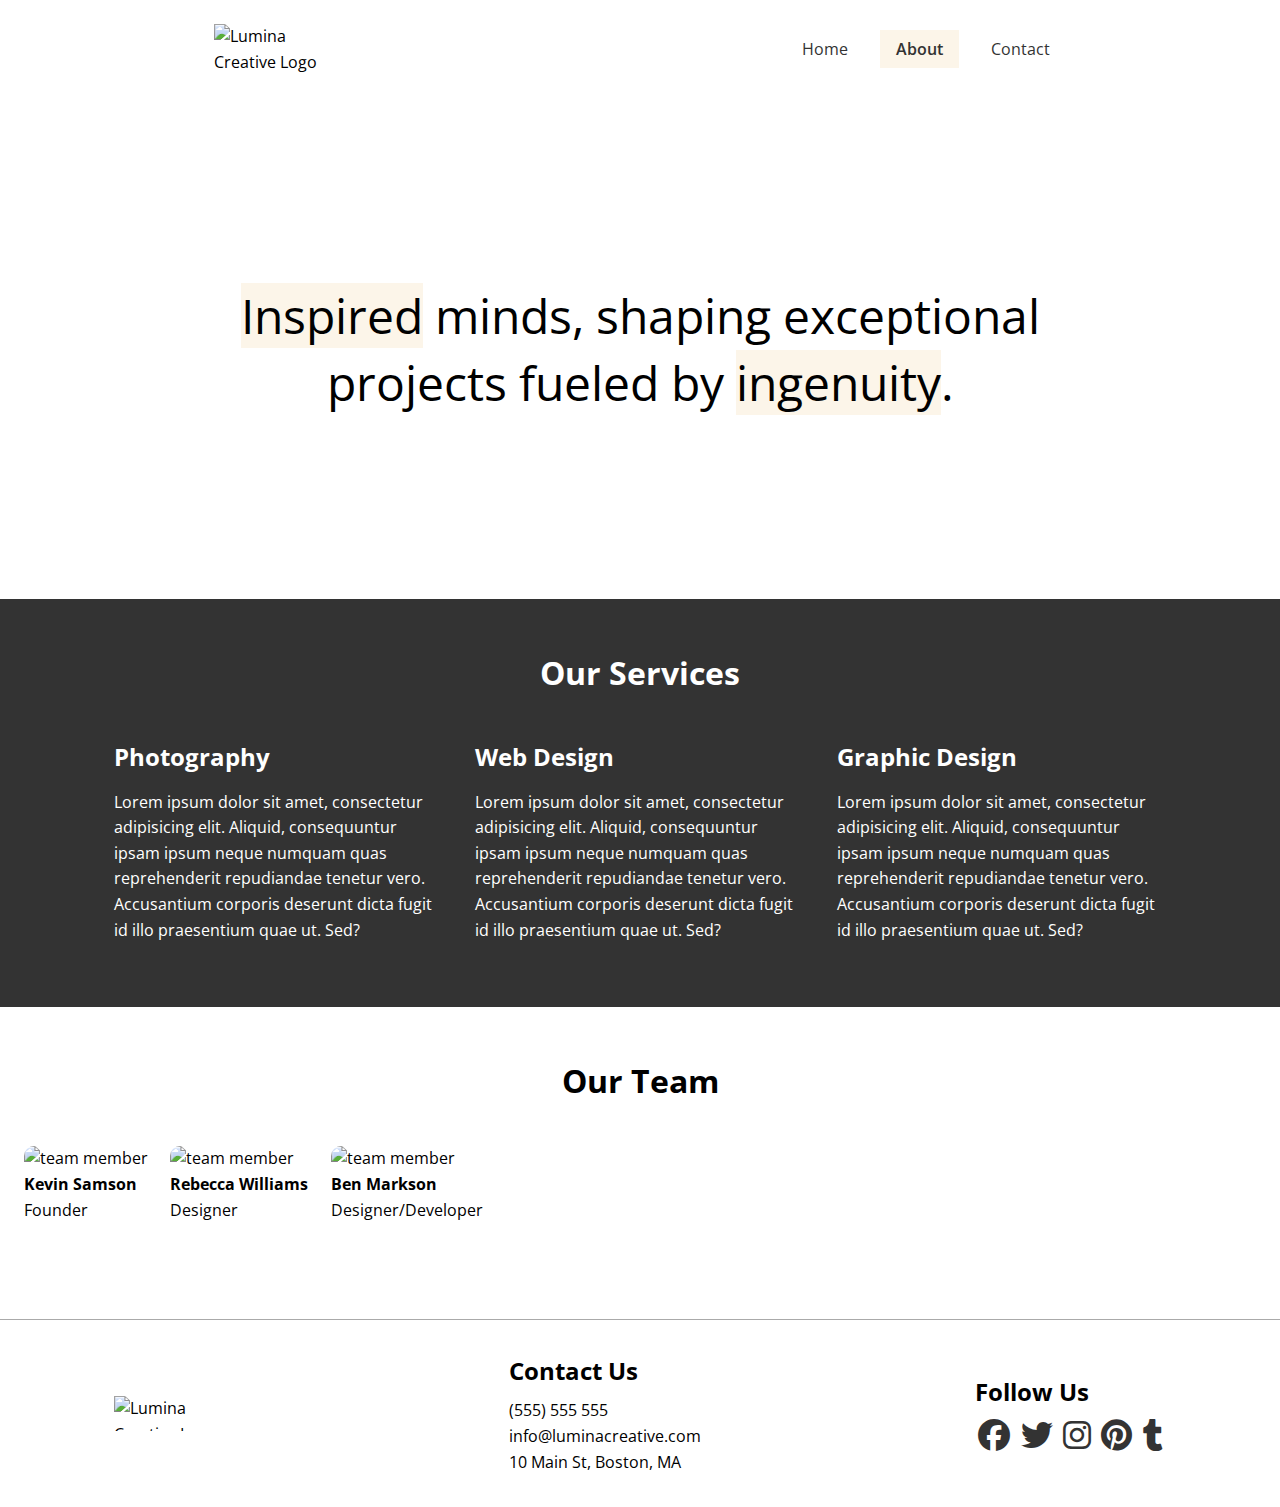
==== about.html @ f2e3da00 "Add initial Lumina Creative website structure and styling" ====
<!doctype html>
<html lang="en">
  <head>
    <meta charset="UTF-8" />
    <meta
      name="viewport"
      content="width=device-width, user-scalable=no, initial-scale=1.0, maximum-scale=1.0, minimum-scale=1.0"
    />
    <meta http-equiv="X-UA-Compatible" content="ie=edge" />
    <title>About Lumina Creative</title>

    <!-- Google Fonts CDN -->
    <link rel="preconnect" href="https://fonts.googleapis.com" />
    <link rel="preconnect" href="https://fonts.gstatic.com" crossorigin />
    <link
      href="https://fonts.googleapis.com/css2?family=Open+Sans:ital,wght@0,300..800;1,300..800&display=swap"
      rel="stylesheet"
    />

    <!-- FontAwesome CDN -->
    <link
      rel="stylesheet"
      href="https://cdnjs.cloudflare.com/ajax/libs/font-awesome/6.7.2/css/all.min.css"
      integrity="sha512-Evv84Mr4kqVGRNSgIGL/F/aIDqQb7xQ2vcrdIwxfjThSH8CSR7PBEakCr51Ck+w+/U6swU2Im1vVX0SVk9ABhg=="
      crossorigin="anonymous"
      referrerpolicy="no-referrer"
    />

    <link rel="shortcut icon" href="images/favicon.ico" type="image/x-icon" />

    <link rel="stylesheet" href="css/styles.css" />
  </head>
  <body>
    <header class="header">
      <div class="container container-sm header-flex">
        <img src="images/logo.png" alt="Lumina Creative Logo" class="logo" />
        <nav>
          <ul class="main-menu">
            <li><a href="/">Home</a></li>
            <li><a href="about.html" class="current">About</a></li>
            <li><a href="contact.html">Contact</a></li>
          </ul>
        </nav>
      </div>
    </header>

    <section class="hero">
      <div class="container container-sm">
        <h2>
          <span class="bg-primary">Inspired</span> minds, shaping exceptional
          projects fueled by <span class="bg-primary">ingenuity</span>.
        </h2>
      </div>
    </section>

    <section class="services">
      <div class="container">
        <h2 class="section-heading">Our Services</h2>
        <div class="services-flex">
          <div class="service-item">
            <h4>Photography</h4>
            <p>
              Lorem ipsum dolor sit amet, consectetur adipisicing elit. Aliquid,
              consequuntur ipsam ipsum neque numquam quas reprehenderit
              repudiandae tenetur vero. Accusantium corporis deserunt dicta
              fugit id illo praesentium quae ut. Sed?
            </p>
          </div>

          <div class="service-item">
            <h4>Web Design</h4>
            <p>
              Lorem ipsum dolor sit amet, consectetur adipisicing elit. Aliquid,
              consequuntur ipsam ipsum neque numquam quas reprehenderit
              repudiandae tenetur vero. Accusantium corporis deserunt dicta
              fugit id illo praesentium quae ut. Sed?
            </p>
          </div>

          <div class="service-item">
            <h4>Graphic Design</h4>
            <p>
              Lorem ipsum dolor sit amet, consectetur adipisicing elit. Aliquid,
              consequuntur ipsam ipsum neque numquam quas reprehenderit
              repudiandae tenetur vero. Accusantium corporis deserunt dicta
              fugit id illo praesentium quae ut. Sed?
            </p>
          </div>
        </div>
      </div>
    </section>

    <section class="team">
        <div class="container container-lg">
            <h2 class="section-heading">Our Team</h2>
            <div class="team-flex">
                <div class="team-item">
                    <img src="images/team1.jpg" alt="team member" />
                    <h4>Kevin Samson</h4>
                    <p>Founder</p>
                </div>
                <div class="team-item">
                    <img src="images/team2.jpg" alt="team member" />
                    <h4>Rebecca Williams</h4>
                    <p>Designer</p>
                </div>
                <div class="team-item">
                    <img src="images/team3.jpg" alt="team member" />
                    <h4>Ben Markson</h4>
                    <p>Designer/Developer</p>
                </div>
            </div>
        </div>
    </section>

    <footer class="footer">
      <div class="container footer-flex">
        <img src="images/logo.png" alt="Lumina Creative Logo" />
        <div class="contact">
          <h3>Contact Us</h3>
          <ul>
            <li>(555) 555 555</li>
            <li>info@luminacreative.com</li>
            <li>10 Main St, Boston, MA</li>
          </ul>
        </div>

        <div class="social">
          <h3>Follow Us</h3>
          <a href="#"><i class="fab fa-facebook fa-2x"></i> </a>
          <a href="#"><i class="fab fa-twitter fa-2x"></i> </a>
          <a href="#"><i class="fab fa-instagram fa-2x"></i> </a>
          <a href="#"><i class="fab fa-pinterest fa-2x"></i> </a>
          <a href="#"><i class="fab fa-tumblr fa-2x"></i> </a>
        </div>
      </div>
    </footer>
  </body>
</html>
---- css/styles.css ----
:root {
  --primary-color: #fcf5e9;
}

* {
  margin: 0;
  padding: 0;
  box-sizing: border-box;
}

body {
  font-family: "Open Sans", sans-serif;
  line-height: 1.6;
}

a {
  text-decoration: none;
  color: #333;
}

ul {
  list-style: none;
}

img {
  max-width: 100%;
}

body {
  background: #fff;
}

/* utility classes */

.bg-primary {
  background: var(--primary-color);
}

.section-heading {
    font-size: 2rem;
    text-align: center;
    margin-bottom: 40px;
}

/* container */

.container {
  max-width: 1100px;
  margin: 0 auto;
  padding: 0 1.5rem;
}

.container-lg {
  max-width: 1400px;
}

.container-sm {
  max-width: 900px;
}

/* Header */

.header {
  margin: 1.5rem auto;
}

.header .logo {
  width: 130px;
}

.header .header-flex {
  display: flex;
  justify-content: space-between;
  align-items: center;
}

.header .main-menu {
  display: flex;
  gap: 1rem;
}

.header .main-menu a {
  padding: 0.5rem 1rem;
}

.header .main-menu a:hover {
  background: var(--primary-color);
}

.current {
  background: var(--primary-color);
  font-weight: 600;
}

/* Hero */
.hero {
  height: 500px;
  display: flex;
  justify-content: center;
  align-items: center;
  text-align: center;
}

.hero h2 {
  font-size: 3rem;
  line-height: 1.4;
  font-weight: normal;
}

/* Gallery */

.gallery-flex {
  display: flex;
  justify-content: center;
  flex-wrap: wrap;
  gap: 1.25rem;
}

.gallery-item {
  width: calc(33.33% - 1.25rem);
  border-radius: 8px;
}

.gallery-item img {
  border-radius: 10px;
}

.gallery-item:hover {
  opacity: 0.9;
}

/* Footer */

.footer {
  border-top: 1px solid #aaa;
  padding: 2rem 1.5rem;
  margin-top: 2rem;
}

.footer .footer-flex {
  display: flex;
  justify-content: space-between;
  align-items: center;
}

.footer img {
  width: 120px;
  height: 35px;
}

.footer h3 {
  font-size: 1.5rem;
  margin-bottom: 0.5rem;
}

.footer a {
  margin: 0.2rem;
}

/* Services */

.services {
    background: #333;
    color: #fff;
    padding: 3rem 0 4rem;
}

.services-flex {
    display: flex;
    gap: 2rem;
}

.service-item h4 {
    font-size: 1.5rem;
    margin-bottom: 0.8rem;
}

/* Team */

.team {
    padding: 3rem 0 4rem;
}

.team-flex {
    display: flex;
    gap: 1.4rem;
}

.team img {
    border-radius: 10px;
}

/* Media Queries */

@media (max-width: 768px) {
  .header .header-flex,
  .footer-flex, .services .services-flex, .team .team-flex {
    flex-direction: column;
    gap: 1.5rem;
  }

  .hero {
    height: 300px;
  }

  .hero h2 {
    font-size: 1.8rem;
  }

  .gallery-item {
    width: calc(50% - 20px);
  }

  .footer-flex {
    text-align: center;
  }
}
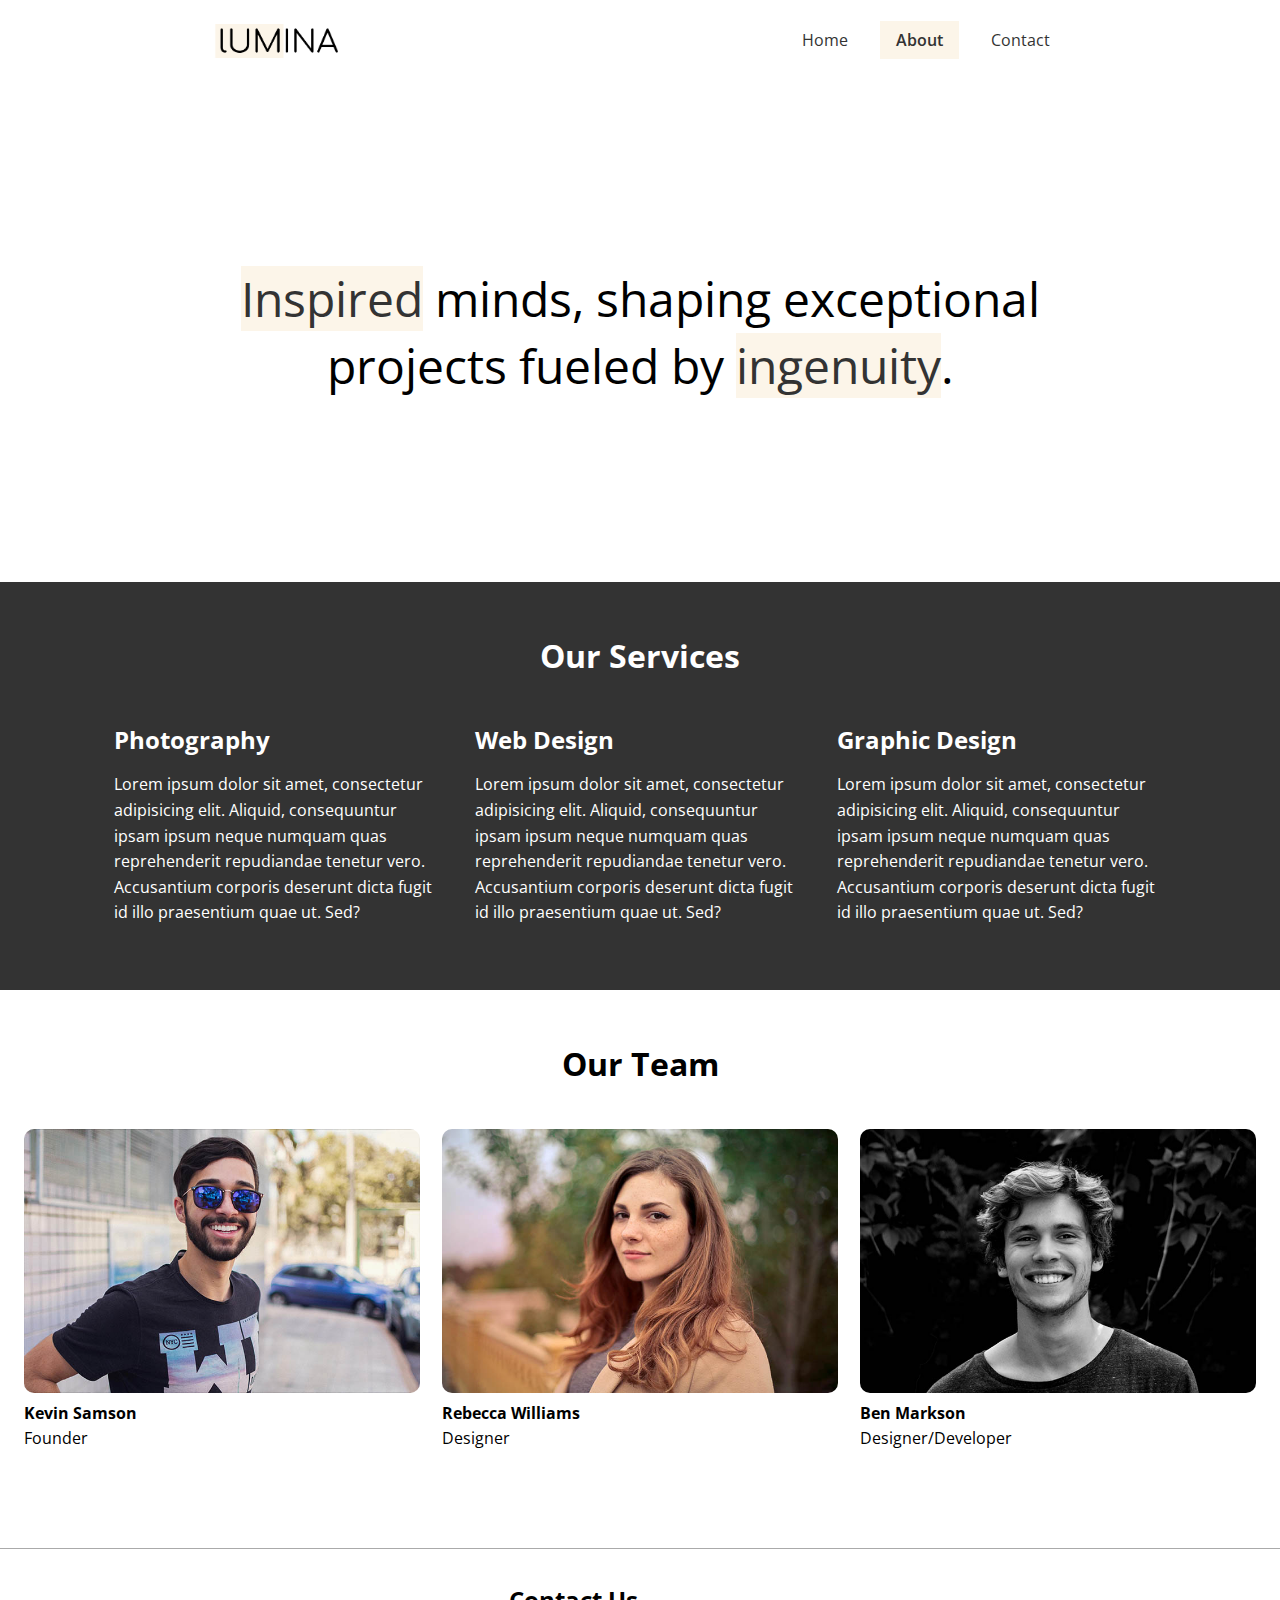
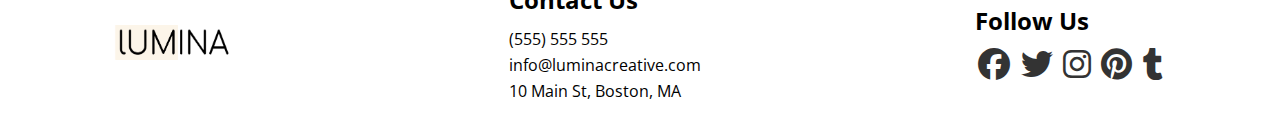
==== commit 09614b60: "Add new assets and update website structure and styling" ====
--- a/about.html
+++ b/about.html
@@ -53,7 +53,7 @@
       </div>
     </section>
 
-    <section class="services">
+    <section class="services bg-dark">
       <div class="container">
         <h2 class="section-heading">Our Services</h2>
         <div class="services-flex">
--- a/css/styles.css
+++ b/css/styles.css
@@ -1,5 +1,6 @@
 :root {
   --primary-color: #fcf5e9;
+  --dark-color: #333;
 }
 
 * {
@@ -34,6 +35,16 @@
 
 .bg-primary {
   background: var(--primary-color);
+  color: #333;
+}
+
+.bg-dark {
+  background: var(--dark-color);
+  color: #fff;
+}
+
+.bg-dark .bg-primary {
+  padding: 0 0.4rem;
 }
 
 .section-heading {
@@ -160,8 +171,6 @@
 /* Services */
 
 .services {
-    background: #333;
-    color: #fff;
     padding: 3rem 0 4rem;
 }
 
